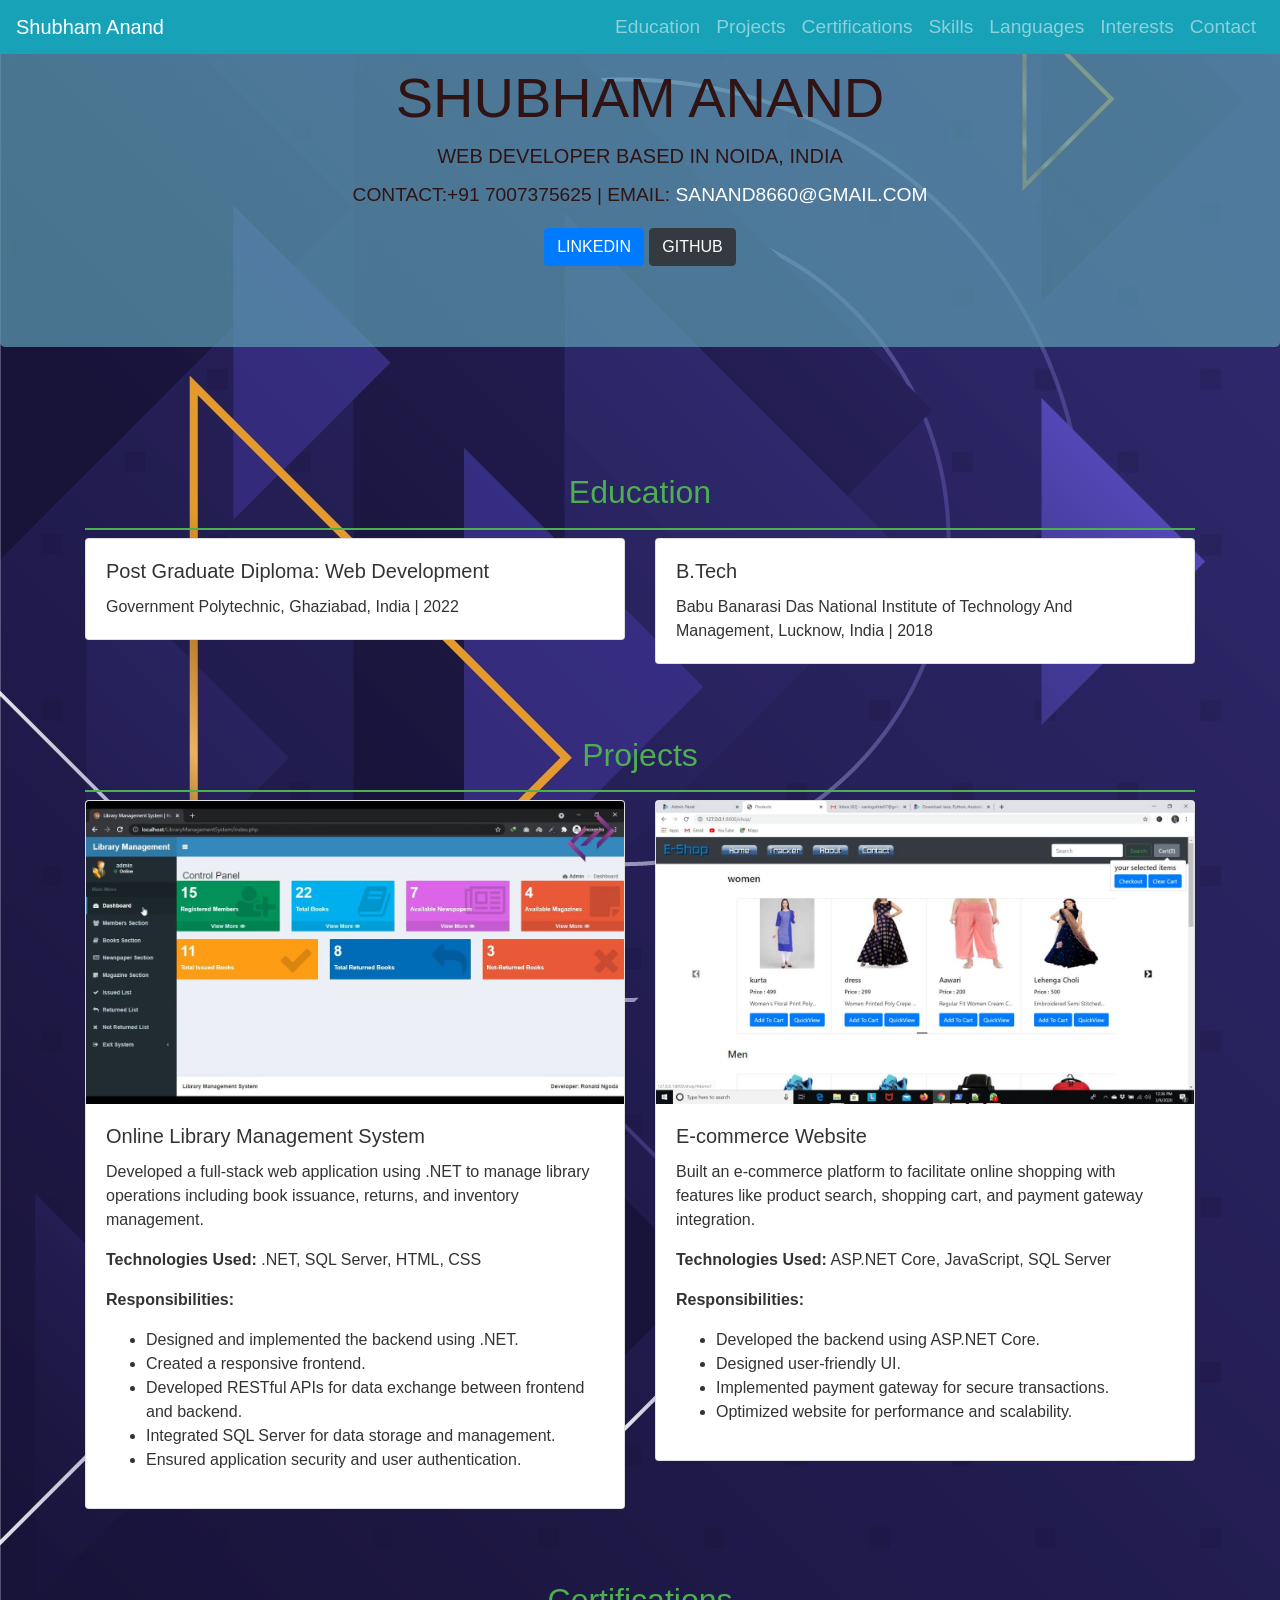
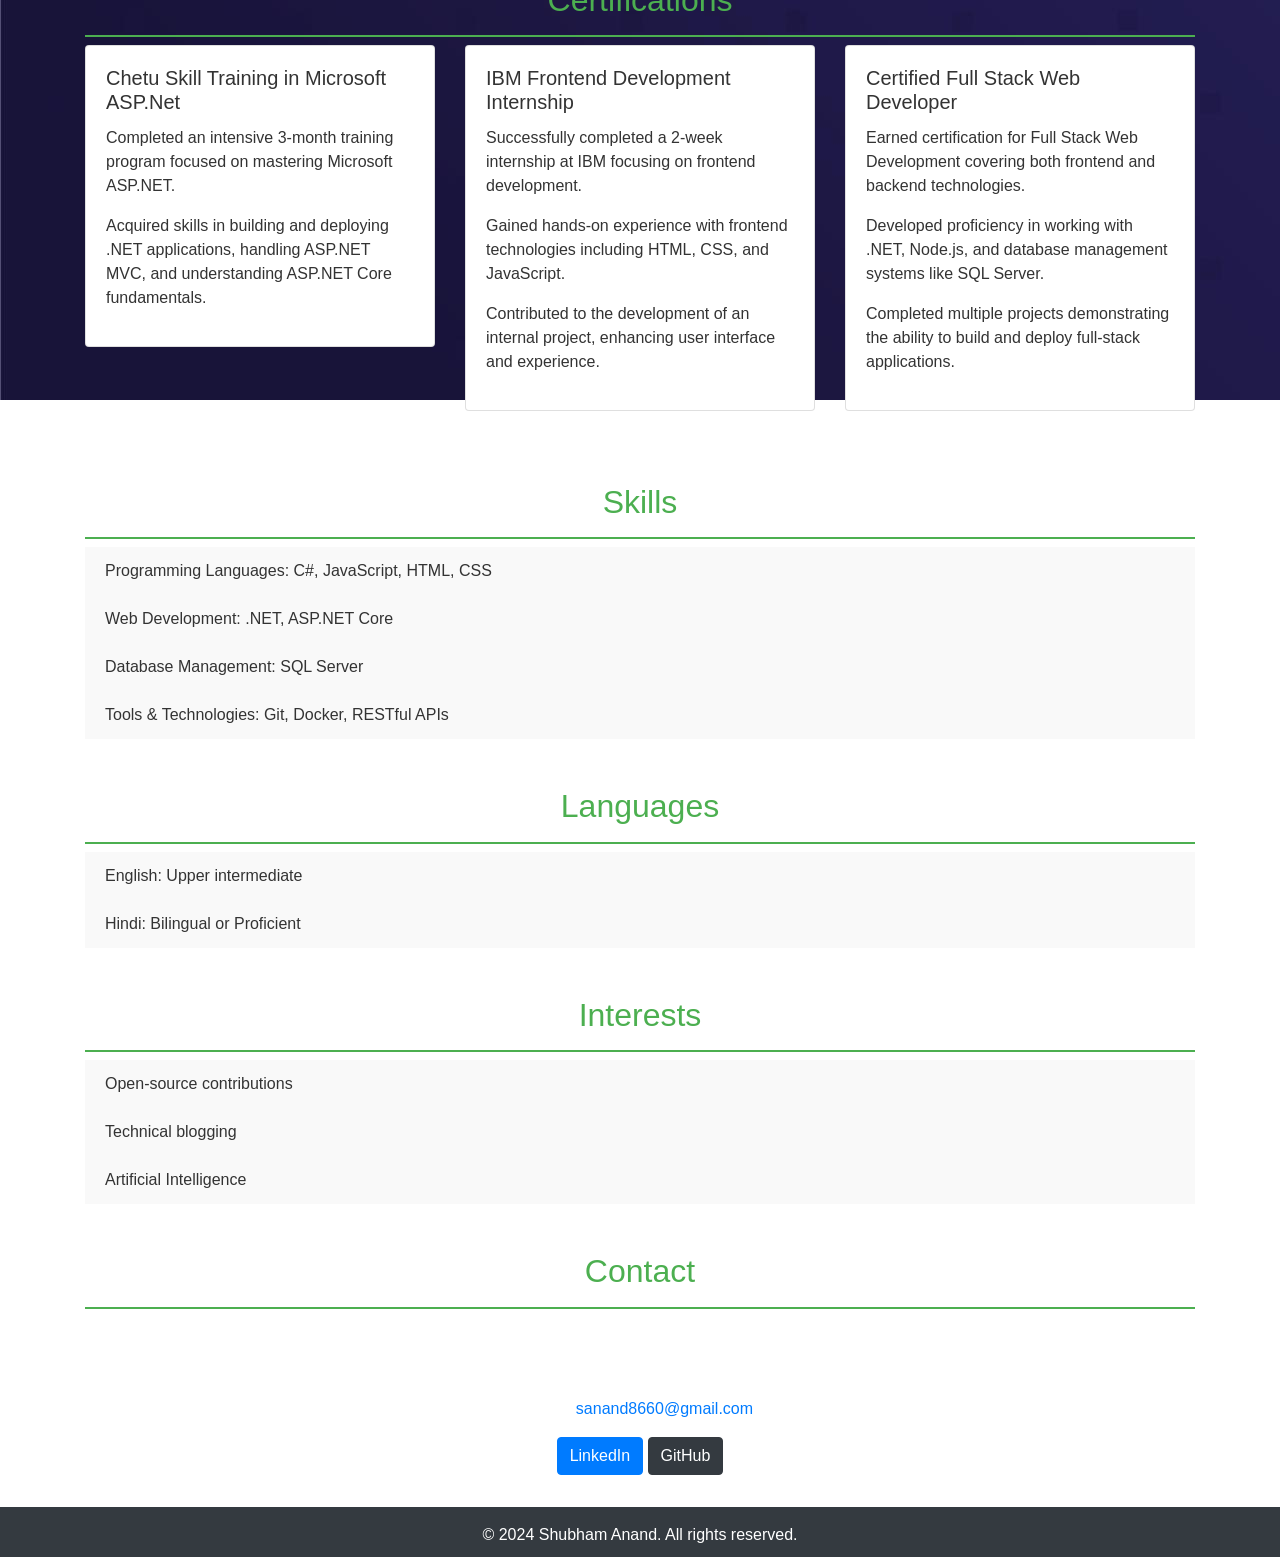
==== index.html @ 3cc94a12 "Rename portfolio.html to index.html convert to index.html" ====
<!DOCTYPE html>
<html lang="en">
<head>
    <meta charset="UTF-8">
    <meta name="viewport" content="width=device-width, initial-scale=1.0">
    <title>Shubham Anand's Portfolio</title>
    <link rel="stylesheet" href="https://stackpath.bootstrapcdn.com/bootstrap/4.5.2/css/bootstrap.min.css">
    <link rel="stylesheet" href="styles.css">
    <link rel="preconnect" href="https://fonts.googleapis.com">
<link rel="preconnect" href="https://fonts.gstatic.com" crossorigin>
<link href="https://fonts.googleapis.com/css2?family=Open+Sans:ital,wght@0,300..800;1,300..800&display=swap" rel="stylesheet">

</head>
<body>
    <script src="/nav.js"></script>

    <header class="jumbotron text-center .bg-secondary.bg-gradient">
        <div class="container">
            <h1 class="display-4 ">Shubham Anand</h1>
            <p class="lead">Web Developer based in Noida, India</p>
            <p>Contact:+91 7007375625 | Email: <a class="text-white" href="https://mail.google.com/mail/?view=cm&fs=1&to=sanand8660@gmail.com" target="_blank"">sanand8660@gmail.com</a></p>
            <p><a href="https://www.linkedin.com/in/shubhamanand96" target="_blank" class="btn btn-primary">LinkedIn</a> <a href="https://github.com/Sanand52" target="_blank" class="btn btn-dark">GitHub</a></p>
        </div>
    </header>

    <main class="container">
        <section id="education">
            <h2 class="text-center">Education</h2>
            <div class="row">
                <div class="col-md-6">
                    <div class="card mb-4">
                        <div class="card-body">
                            <h5 class="card-title">Post Graduate Diploma: Web Development</h5>
                            <p class="card-text">Government Polytechnic, Ghaziabad, India | 2022</p>
                        </div>
                    </div>
                </div>
                <div class="col-md-6">
                    <div class="card mb-4">
                        <div class="card-body">
                            <h5 class="card-title">B.Tech</h5>
                            <p class="card-text">Babu Banarasi Das National Institute of Technology And Management, Lucknow, India | 2018</p>
                        </div>
                    </div>
                </div>
            </div>
        </section>

        <section id="projects">
            <h2 class="text-center">Projects</h2>
            <div class="row">
                
                <div class="col-md-6">
                    <div class="card mb-4">
                        <img src="/Images/Lib.jpg" class="card-img-top" alt="Library Management System" onmouseover="bigImg(this)" onmouseout="normalImg(this)">
                        <div class="card-body">
                            <h5 class="card-title">Online Library Management System</h5>
                            <p class="card-text">Developed a full-stack web application using .NET to manage library operations including book issuance, returns, and inventory management.</p>
                            <p><strong>Technologies Used:</strong> .NET, SQL Server, HTML, CSS</p>
                            <p><strong>Responsibilities:</strong></p>
                            <ul>
                                <li>Designed and implemented the backend using .NET.</li>
                                <li>Created a responsive frontend.</li>
                                <li>Developed RESTful APIs for data exchange between frontend and backend.</li>
                                <li>Integrated SQL Server for data storage and management.</li>
                                <li>Ensured application security and user authentication.</li>
                            </ul>
                        </div>
                    </div>
                </div>
                <div class="col-md-6">
                    <div class="card mb-4">
                        <img src="/Images/Ecom.jpg" class="card-img-top" alt="E-commerce Website" onmouseover="bigImg(this)" onmouseout="normalImg(this)">
                        <div class="card-body">
                            <h5 class="card-title">E-commerce Website</h5>
                            <p class="card-text">Built an e-commerce platform to facilitate online shopping with features like product search, shopping cart, and payment gateway integration.</p>
                            <p><strong>Technologies Used:</strong> ASP.NET Core, JavaScript, SQL Server</p>
                            <p><strong>Responsibilities:</strong></p>
                            <ul>
                                <li>Developed the backend using ASP.NET Core.</li>
                                <li>Designed user-friendly UI.</li>
                                <li>Implemented payment gateway for secure transactions.</li>
                                <li>Optimized website for performance and scalability.</li>
                            </ul>
                        </div>
                    </div>
                </div>
            </div>
        </section>

        <section id="certifications">
            <h2 class="text-center">Certifications</h2>
            <div class="row">
                <div class="col-md-4">
                    <div class="card mb-4">
                        <div class="card-body">
                            <h5 class="card-title">Chetu Skill Training in Microsoft ASP.Net</h5>
                            <p class="card-text">Completed an intensive 3-month training program focused on mastering Microsoft ASP.NET.</p>
                            <p>Acquired skills in building and deploying .NET applications, handling ASP.NET MVC, and understanding ASP.NET Core fundamentals.</p>
                        </div>
                    </div>
                </div>
                <div class="col-md-4">
                    <div class="card mb-4">
                        <div class="card-body">
                            <h5 class="card-title">IBM Frontend Development Internship</h5>
                            <p class="card-text">Successfully completed a 2-week internship at IBM focusing on frontend development.</p>
                            <p>Gained hands-on experience with frontend technologies including HTML, CSS, and JavaScript.</p>
                            <p>Contributed to the development of an internal project, enhancing user interface and experience.</p>
                        </div>
                    </div>
                </div>
                <div class="col-md-4">
                    <div class="card mb-4">
                        <div class="card-body">
                            <h5 class="card-title">Certified Full Stack Web Developer</h5>
                            <p class="card-text">Earned certification for Full Stack Web Development covering both frontend and backend technologies.</p>
                            <p>Developed proficiency in working with .NET, Node.js, and database management systems like SQL Server.</p>
                            <p>Completed multiple projects demonstrating the ability to build and deploy full-stack applications.</p>
                        </div>
                    </div>
                </div>
            </div>
        </section>

        <section id="skills">
            <h2 class="text-center">Skills</h2>
            <ul class="list-group list-group-flush">
                <li class="list-group-item">Programming Languages: C#, JavaScript, HTML, CSS</li>
                <li class="list-group-item">Web Development: .NET, ASP.NET Core</li>
                <li class="list-group-item">Database Management: SQL Server</li>
                <li class="list-group-item">Tools & Technologies: Git, Docker, RESTful APIs</li>
            </ul>
        </section>

        <section id="languages">
            <h2 class="text-center">Languages</h2>
            <ul class="list-group list-group-flush">
                <li class="list-group-item">English: Upper intermediate</li>
                
                <li class="list-group-item">Hindi: Bilingual or Proficient</li>
                
            </ul>
        </section>

        <section id="interests">
            <h2 class="text-center">Interests</h2>
            <ul class="list-group list-group-flush">
                <li class="list-group-item">Open-source contributions</li>
                <li class="list-group-item">Technical blogging</li>
                <li class="list-group-item">Artificial Intelligence</li>
            </ul>
        </section>

        <section id="contact" class="text-white">
            <h2 class="text-center">Contact</h2>
            <p class="text-center">Noida, India 201301</p>
            <p class="text-center">Mobile: 7007375625</p>
            <p class="text-center">Email: <a href="https://mail.google.com/mail/?view=cm&fs=1&to=sanand8660@gmail.com">sanand8660@gmail.com</a></p>
            <p class="text-center">
                <a href="https://www.linkedin.com/in/shubhamanand96" target="_blank" class="btn btn-primary">LinkedIn</a>
                <a href="https://github.com/Sanand52" target="_blank" class="btn btn-dark">GitHub</a>
            </p>
        </section>
    </main>

    <footer class="bg-dark text-white text-center py-3">
        <p>&copy; 2024 Shubham Anand. All rights reserved.</p>
    </footer>

    <script src="https://code.jquery.com/jquery-3.7.1.min.js" integrity="sha256-/JqT3SQfawRcv/BIHPThkBvs0OEvtFFmqPF/lYI/Cxo=" crossorigin="anonymous"></script>
    <script src="https://cdn.jsdelivr.net/npm/@popperjs/core@2.5.4/dist/umd/popper.min.js"></script>
    <script src="https://stackpath.bootstrapcdn.com/bootstrap/4.5.2/js/bootstrap.min.js"></script>
    <script src="script.js"></script>
</body>
</html>
---- styles.css ----
body {
    font-family: Arial, sans-serif;
    margin: 0;
    padding: 0;
    
    color: #333;
    display: grid;
    height: 100vh;
    grid-template-rows: auto 1fr auto;   
}

body {
    background-image: url('/Images/6114100.jpg');
    background-repeat: no-repeat;
    background-attachment: fixed;
    /* Additional styling (e.g., background-size, background-position) */
}

.navbar{
    font: bolder;
    font: 1em sans-serif;
    text-transform: capitalize;
    font-size: larger;
    color: black;
     position: fixed; /* Set the navbar to fixed position */
  top: 0; /* Position the navbar at the top of the page */
  width: 100%; /* Full width */
  z-index:2 
}


header.jumbotron {
    text-transform: uppercase;
    text-decoration: double;
    background-size:auto;
    font-size: larger;
    font-weight: 200;
    color: rgb(48, 20, 20);
    background-color: rgba(92, 154, 175, 0.725);
    padding-bottom: 0.15;
}

header h1 {
    font-size: 2.5em;
}

header p, header a {
    margin: 0.5em 0;
}

main {
    padding: 20px;
    max-width: 1200px;
    margin: 0 auto;
    padding: 16px;
  margin-top: 30px;
  
}

h2 {
    color: #4CAF50;
    border-bottom: 2px solid #4CAF50;
    padding-bottom: 0.5em;
    margin-top: 1.5em;
}

.card img {
    height: 100%;
    /* object-fit: cover; */
    overlay: none;
    
    
}

.list-group-item {
    background-color: #f9f9f9;
    border: none;
}



@media (max-width: 600px) {
    header h1 {
        font-size: 1.8em;
    }
    
    main {
        padding: 10px;
    }

    h2 {
        font-size: 1.5em;
    }
}

nav.shift ul li a {
    position:relative;
    z-index: 1;
  }
  nav.shift ul li a:hover {
    color: #91640F;
  }
  nav.shift ul li a:after {
    display: block;
    position: absolute;
    top: 0;
    left: 0;
    bottom: 0;
    right: 0;
    margin: auto;
    width: 100%;
    height: 1px;
    content: '.';
    color: transparent;
    background: #9196af;
    visibility: none;
    opacity: 0;
    z-index: -1;
  }
  nav.shift ul li a:hover:after {
    opacity: 1;
    visibility: visible;
    height: 100%;
  }
  
  
  
  /* Keyframes
  @-webkit-keyframes fill {
    0% {
      width: 0%;
      height: 1px;
    }
    50% {
      width: 100%;
      height: 1px;
    }
    100% {
      width: 100%;
      height: 100%;
      background: #333;
    }
  } */
  
  /* Keyframes */
  /* @-webkit-keyframes circle {
    0% {
      width: 1px;
      top: 0;
      left: 0;
      bottom: 0;
      right: 0;
      margin: auto;
      height: 1px;
      z-index: -1;
      background: #eee;
      border-radius: 100%;
    }
    100% {
      background: #aaa;
      height: 5000%;
      width: 5000%;
      z-index: -1;
      top: 0;
      bottom: 0;
      left: 0;
      right: 0;
      margin: auto;
      border-radius: 0;
    }
  } */

  footer {
    bottom:0;
    width:100%;
    height:50px;
    }

    /* for projects card */
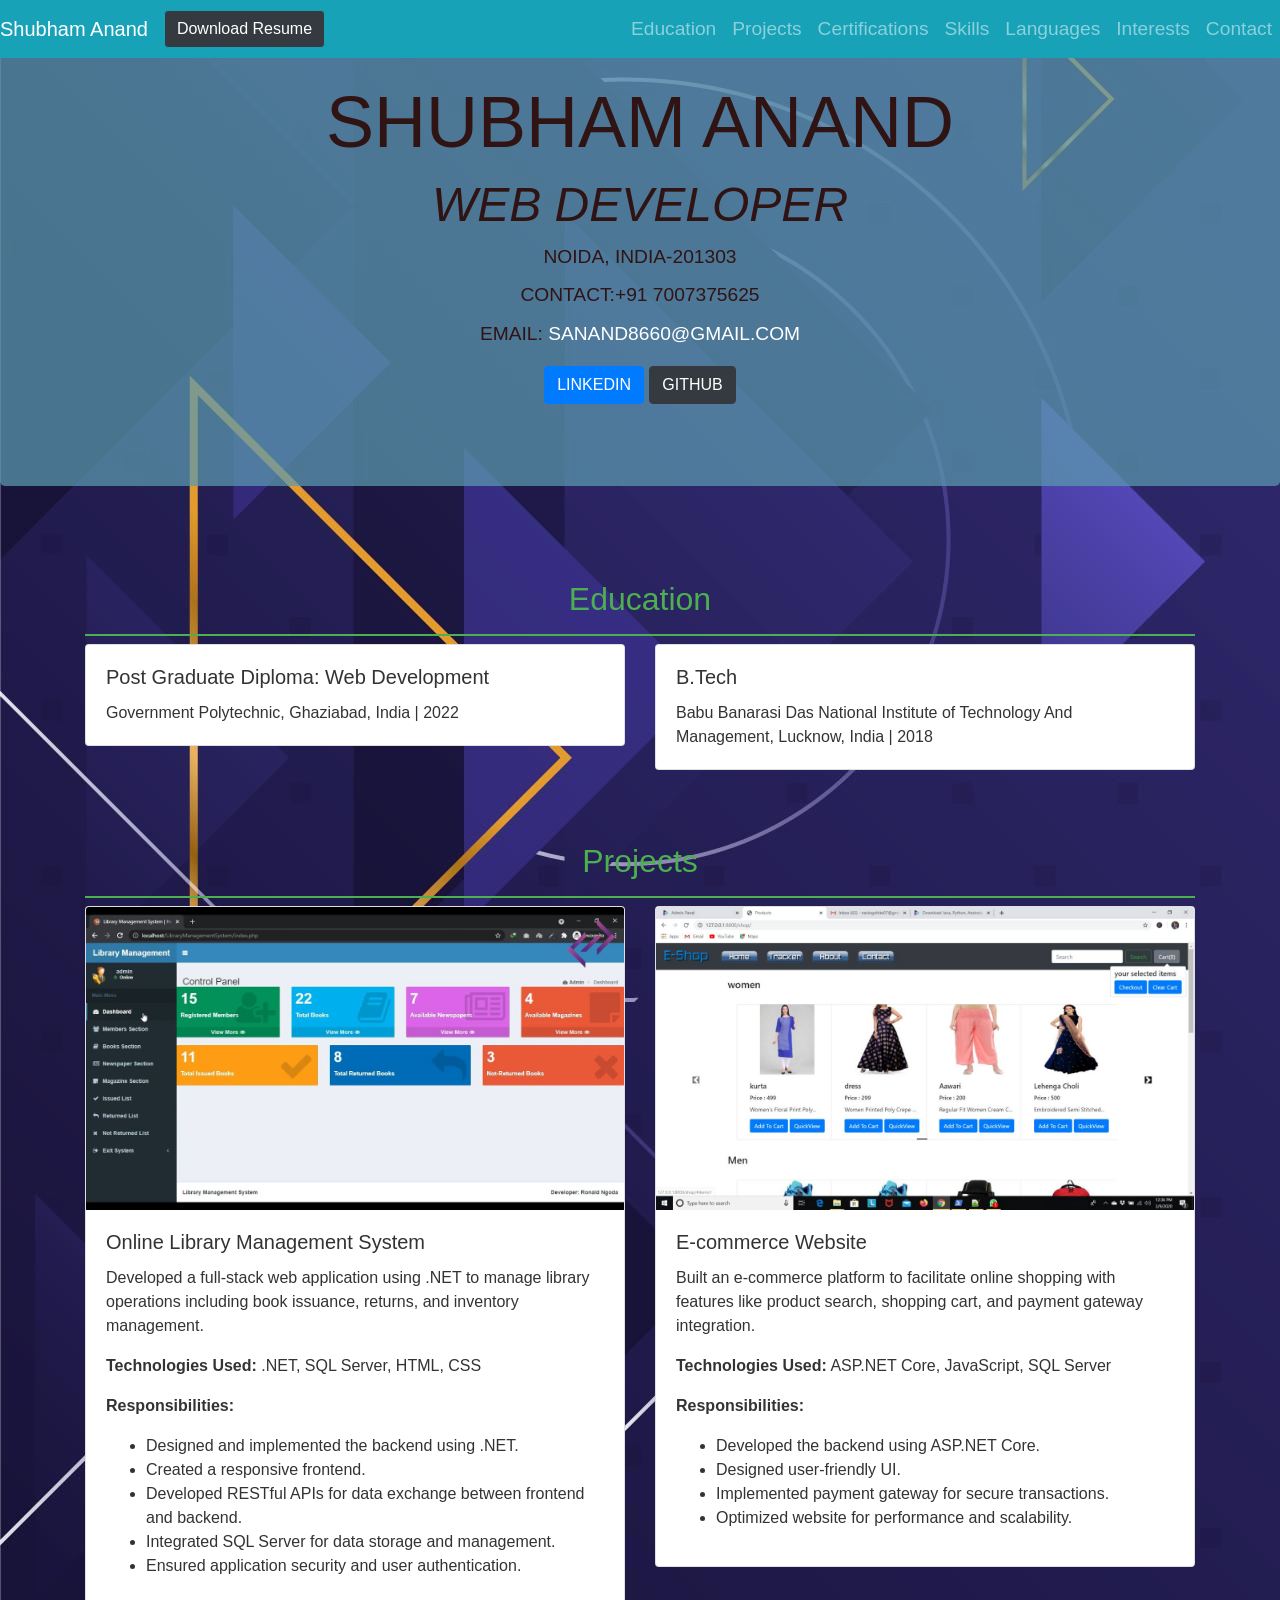
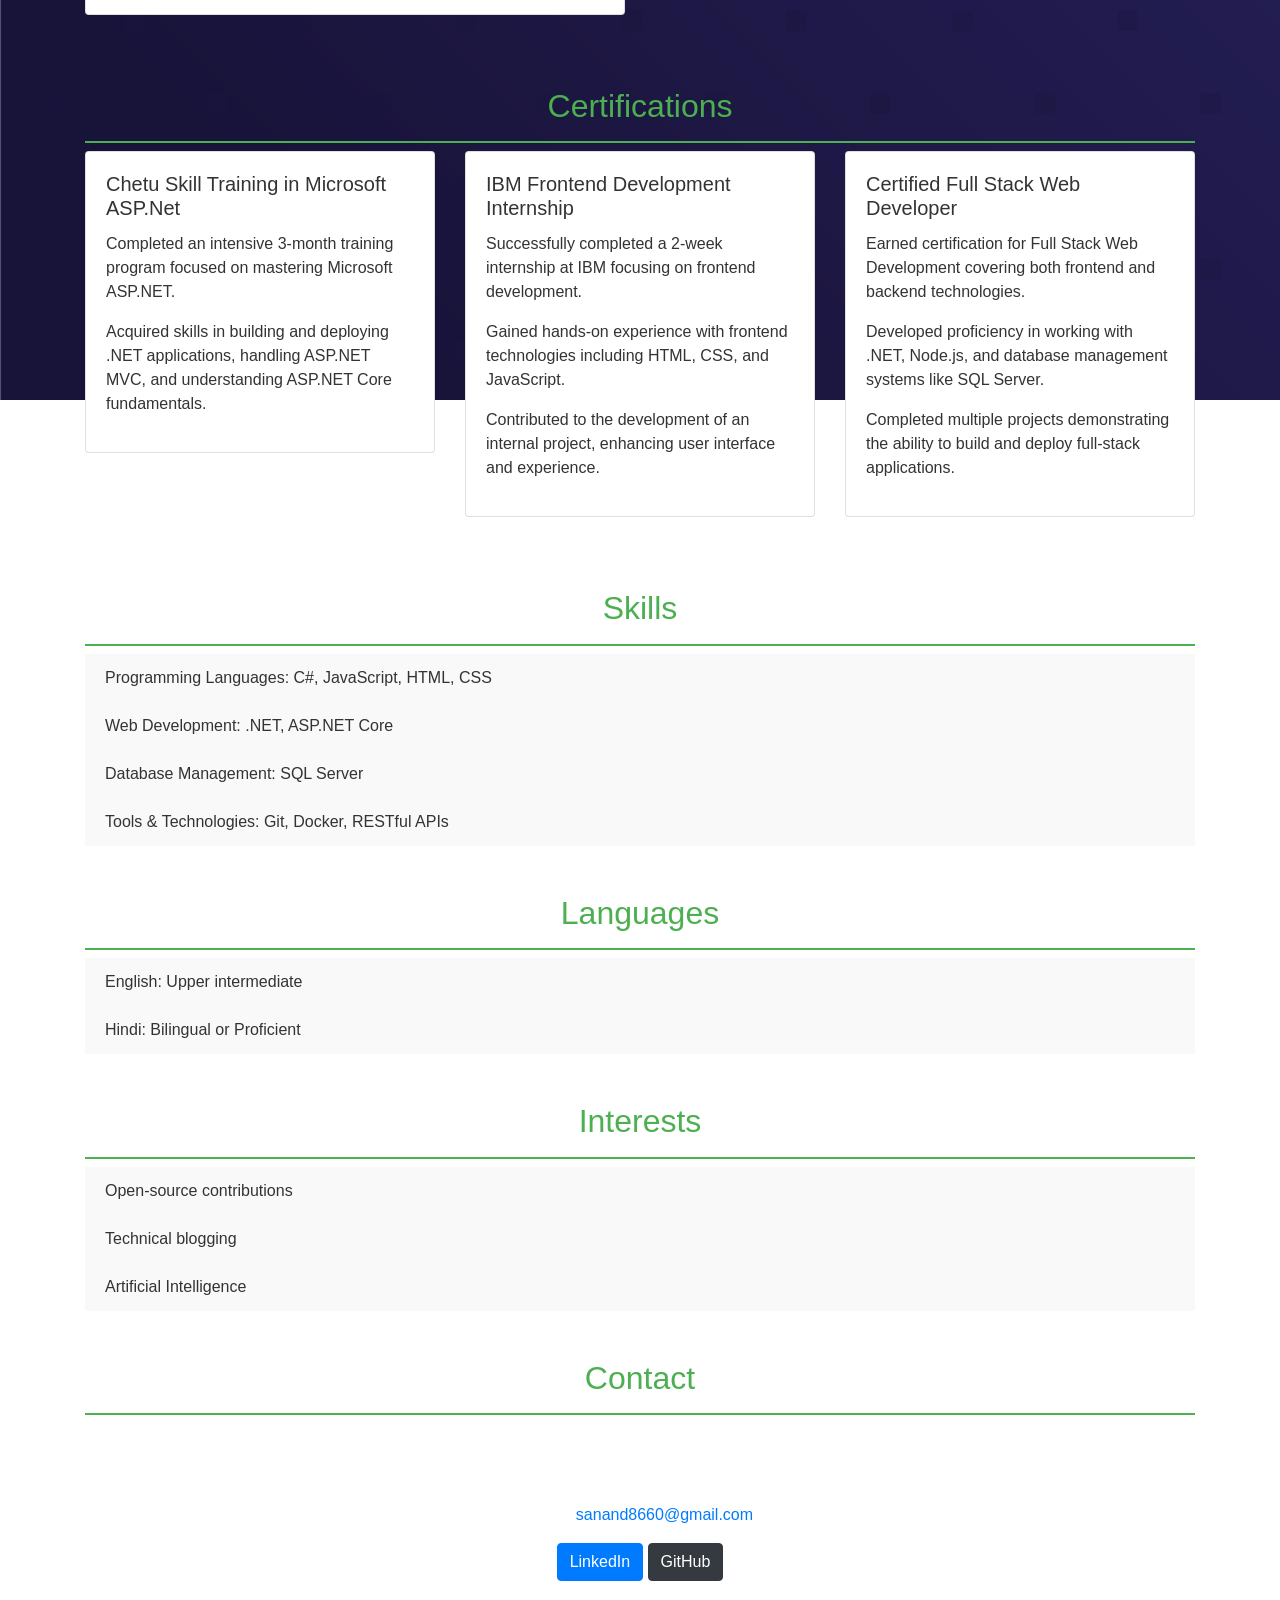
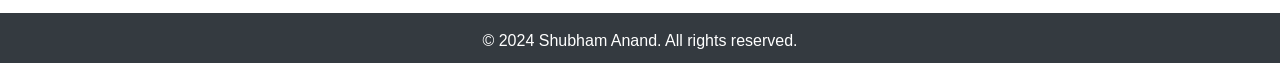
==== commit f4cf9458: "update css2" ====
--- a/index.html
+++ b/index.html
@@ -12,13 +12,15 @@
 
 </head>
 <body>
-    <script src="/nav.js"></script>
+    <script src="nav.js"></script>
 
     <header class="jumbotron text-center .bg-secondary.bg-gradient">
         <div class="container">
-            <h1 class="display-4 ">Shubham Anand</h1>
-            <p class="lead">Web Developer based in Noida, India</p>
-            <p>Contact:+91 7007375625 | Email: <a class="text-white" href="https://mail.google.com/mail/?view=cm&fs=1&to=sanand8660@gmail.com" target="_blank"">sanand8660@gmail.com</a></p>
+            <h1 class="display-3 ">Shubham Anand</h1>
+            <p class="lead"><h1 class="display-5 font-italic text-decoration-underline font-weight-normal">Web Developer</h1> </p>
+            <p>Noida, India-201303</p>
+            <p>Contact:+91 7007375625 </p>
+            <p> Email: <a class="text-white" href="https://mail.google.com/mail/?view=cm&fs=1&to=sanand8660@gmail.com" target="_blank"">sanand8660@gmail.com</a></p>
             <p><a href="https://www.linkedin.com/in/shubhamanand96" target="_blank" class="btn btn-primary">LinkedIn</a> <a href="https://github.com/Sanand52" target="_blank" class="btn btn-dark">GitHub</a></p>
         </div>
     </header>
@@ -52,7 +54,7 @@
                 
                 <div class="col-md-6">
                     <div class="card mb-4">
-                        <img src="/Images/Lib.jpg" class="card-img-top" alt="Library Management System" onmouseover="bigImg(this)" onmouseout="normalImg(this)">
+                        <img src="Images/Lib.jpg" class="card-img-top" alt="Library Management System" onmouseover="bigImg(this)" onmouseout="normalImg(this)">
                         <div class="card-body">
                             <h5 class="card-title">Online Library Management System</h5>
                             <p class="card-text">Developed a full-stack web application using .NET to manage library operations including book issuance, returns, and inventory management.</p>
@@ -70,7 +72,7 @@
                 </div>
                 <div class="col-md-6">
                     <div class="card mb-4">
-                        <img src="/Images/Ecom.jpg" class="card-img-top" alt="E-commerce Website" onmouseover="bigImg(this)" onmouseout="normalImg(this)">
+                        <img src="Images/Ecom.jpg" class="card-img-top" alt="E-commerce Website" onmouseover="bigImg(this)" onmouseout="normalImg(this)">
                         <div class="card-body">
                             <h5 class="card-title">E-commerce Website</h5>
                             <p class="card-text">Built an e-commerce platform to facilitate online shopping with features like product search, shopping cart, and payment gateway integration.</p>
--- a/styles.css
+++ b/styles.css
@@ -10,10 +10,11 @@
 }
 
 body {
-    background-image: url('/Images/6114100.jpg');
+    background-image: url('Images/6114100.jpg');
     background-repeat: no-repeat;
     background-attachment: fixed;
     /* Additional styling (e.g., background-size, background-position) */
+    z-index: -1;
 }
 
 .navbar{
@@ -25,7 +26,9 @@
      position: fixed; /* Set the navbar to fixed position */
   top: 0; /* Position the navbar at the top of the page */
   width: 100%; /* Full width */
-  z-index:2 
+  z-index:2 ;
+  padding: 10px 0;
+  
 }
 
 
@@ -37,7 +40,24 @@
     font-weight: 200;
     color: rgb(48, 20, 20);
     background-color: rgba(92, 154, 175, 0.725);
-    padding-bottom: 0.15;
+    /* padding-bottom: 0.15; */
+    padding-top: 60px;
+    margin-top: 1.5%;
+    margin-bottom: 0px;
+    
+}
+
+/* Example media query for smaller screens */
+@media (max-width: 600px) {
+  .navbar {
+      padding: 20px 0; /* Adjust padding for smaller screens if needed */
+  }
+
+  header.jumbotron {
+      padding-top: 80px;
+       /* Adjust padding to match the new navbar height */
+       margin-top: 1.5%;
+  }
 }
 
 header h1 {
@@ -124,51 +144,7 @@
   }
   
   
-  
-  /* Keyframes
-  @-webkit-keyframes fill {
-    0% {
-      width: 0%;
-      height: 1px;
-    }
-    50% {
-      width: 100%;
-      height: 1px;
-    }
-    100% {
-      width: 100%;
-      height: 100%;
-      background: #333;
-    }
-  } */
-  
-  /* Keyframes */
-  /* @-webkit-keyframes circle {
-    0% {
-      width: 1px;
-      top: 0;
-      left: 0;
-      bottom: 0;
-      right: 0;
-      margin: auto;
-      height: 1px;
-      z-index: -1;
-      background: #eee;
-      border-radius: 100%;
-    }
-    100% {
-      background: #aaa;
-      height: 5000%;
-      width: 5000%;
-      z-index: -1;
-      top: 0;
-      bottom: 0;
-      left: 0;
-      right: 0;
-      margin: auto;
-      border-radius: 0;
-    }
-  } */
+ 
 
   footer {
     bottom:0;
@@ -177,4 +153,7 @@
     }
 
     /* for projects card */
-    +
+    /* button */
+    
+    
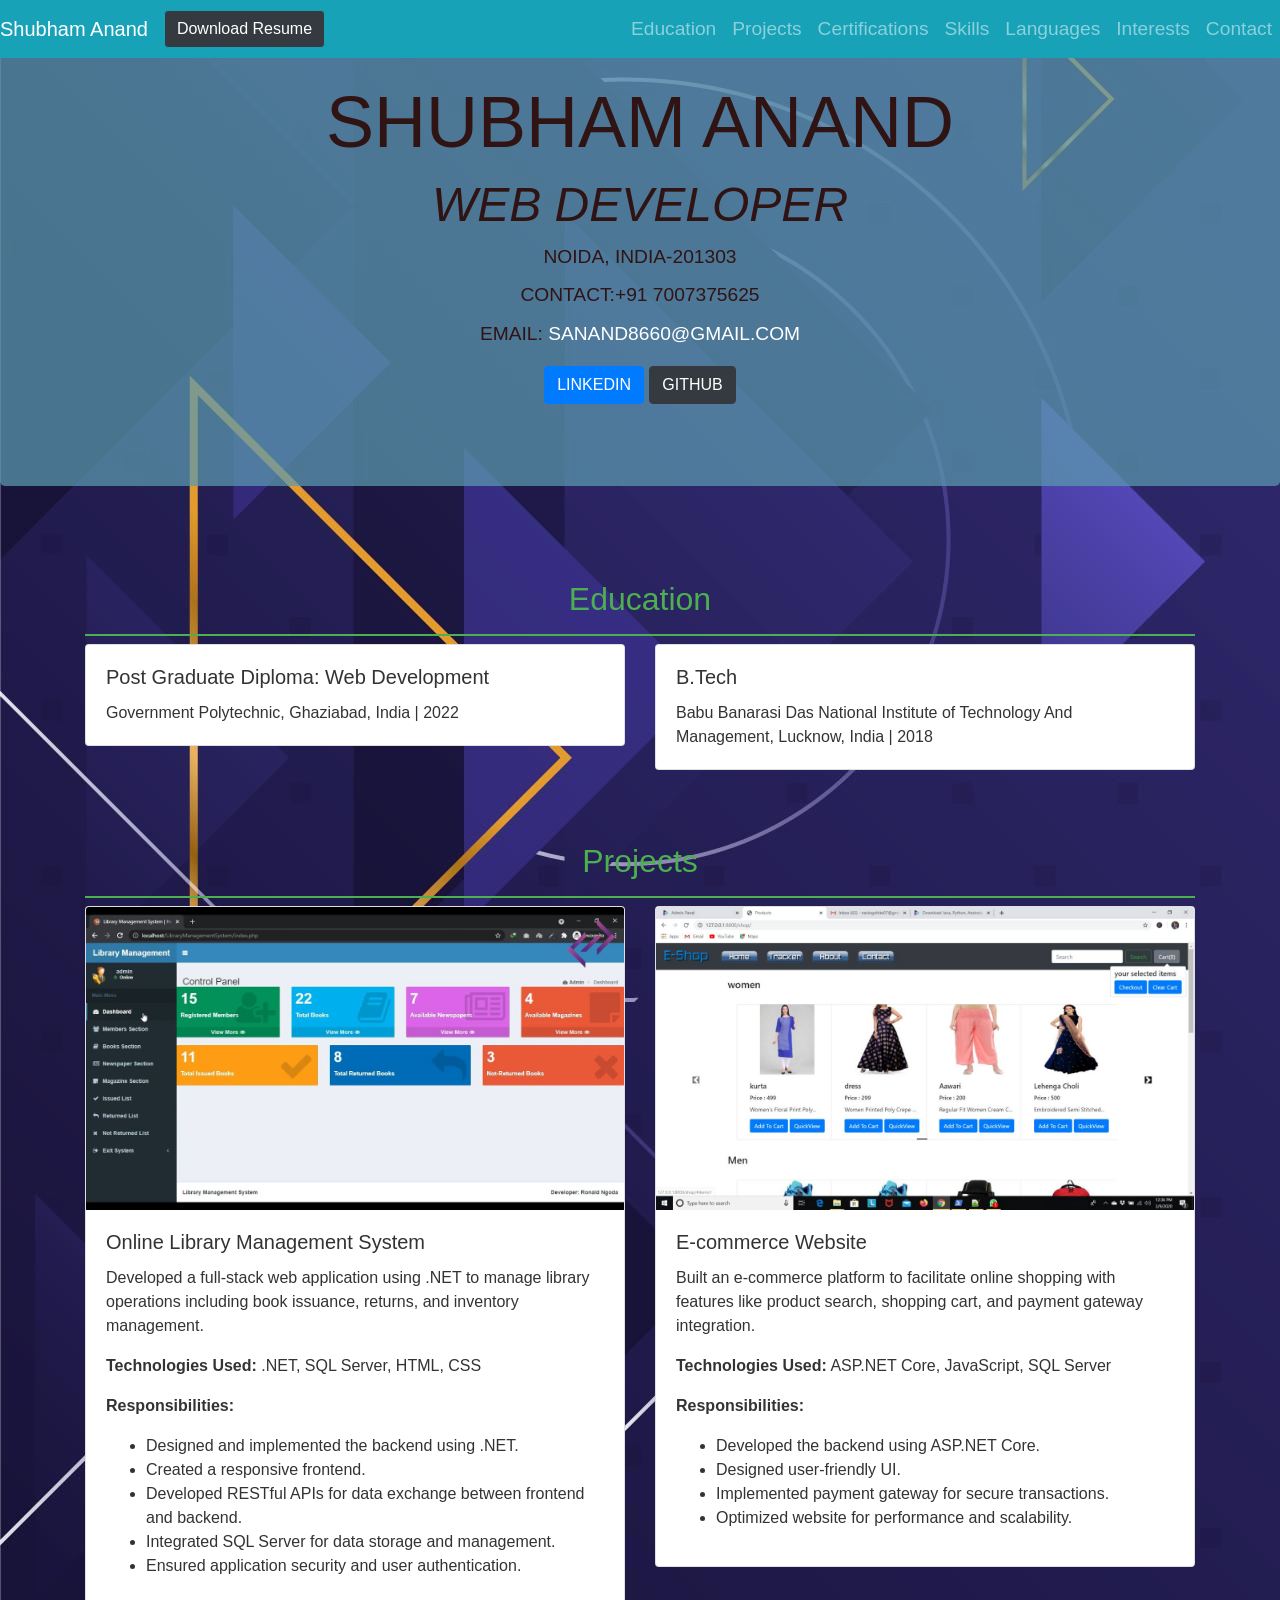
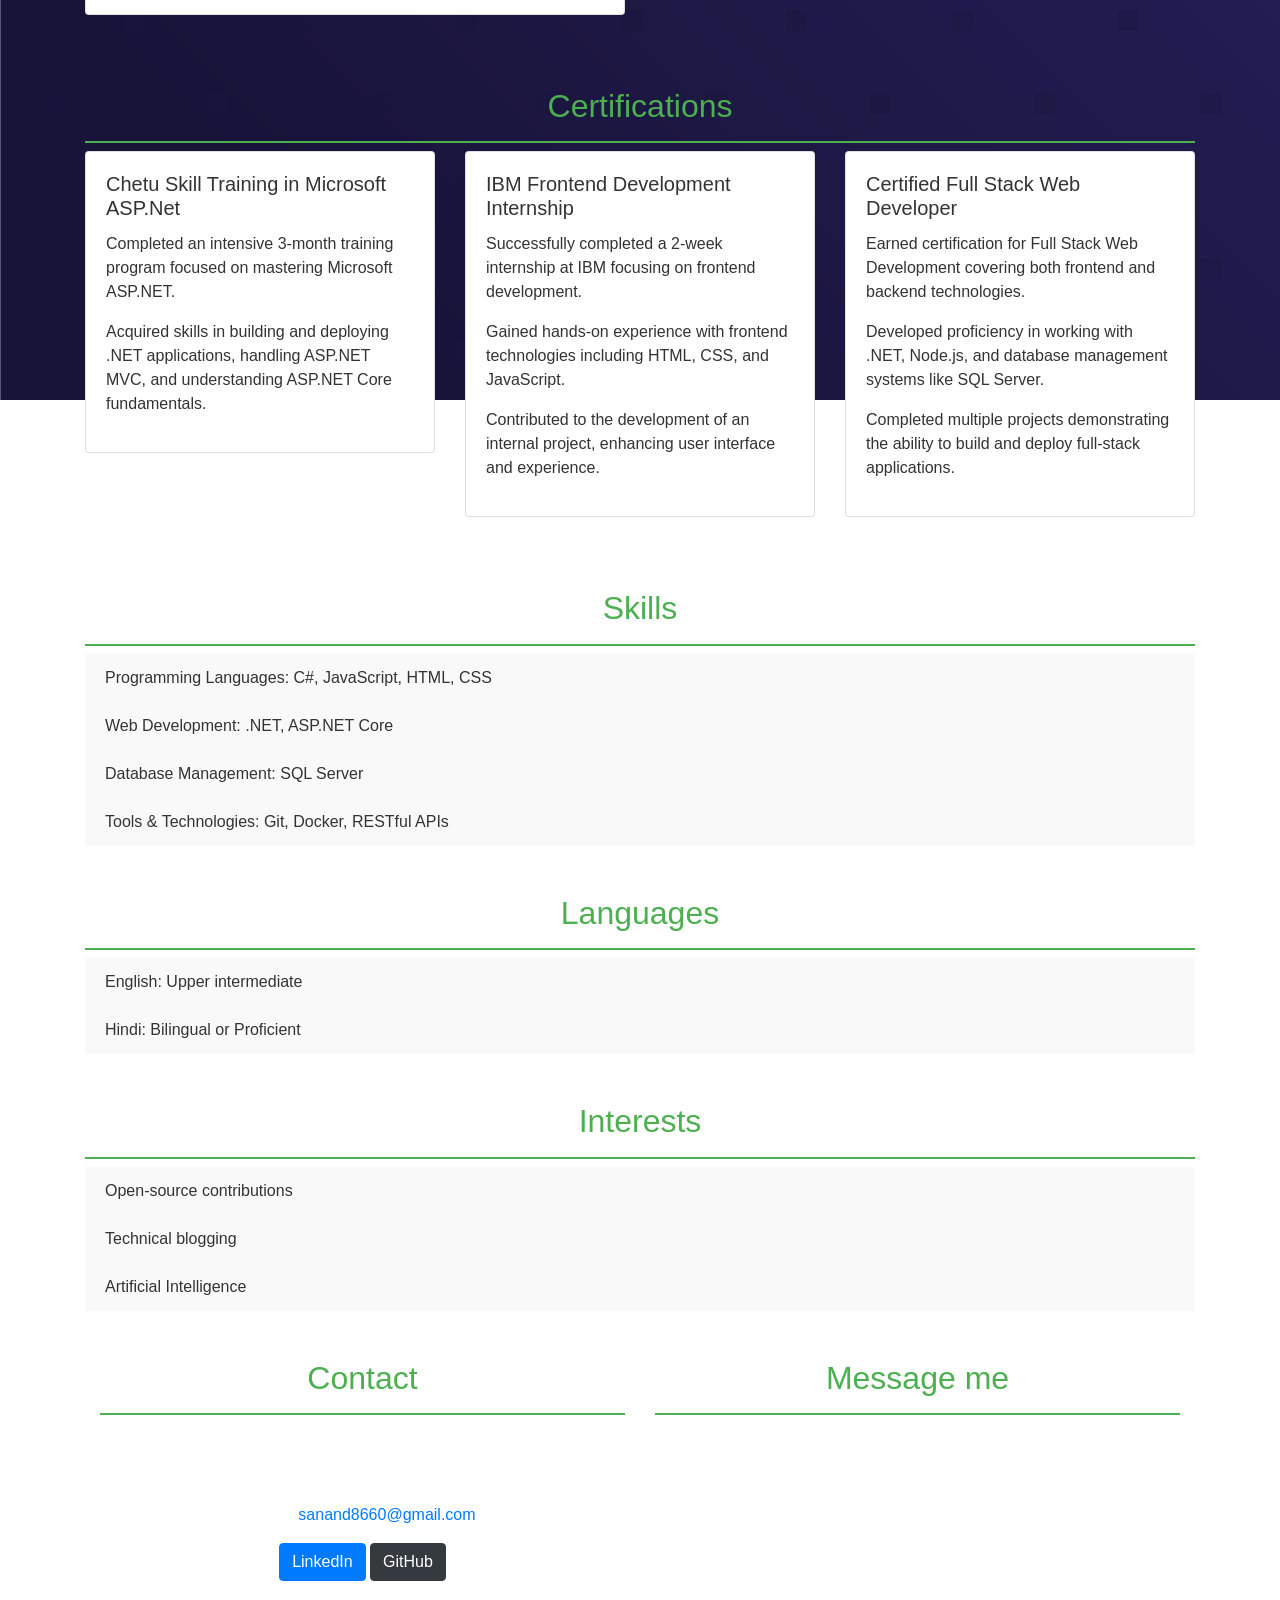
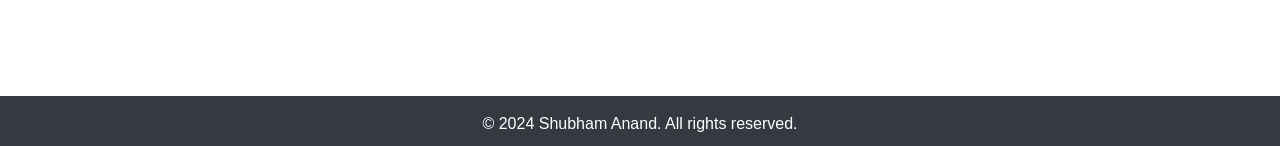
==== commit 7be3f889: "contact" ====
--- a/index.html
+++ b/index.html
@@ -153,16 +153,18 @@
                 <li class="list-group-item">Artificial Intelligence</li>
             </ul>
         </section>
-
-        <section id="contact" class="text-white">
-            <h2 class="text-center">Contact</h2>
-            <p class="text-center">Noida, India 201301</p>
-            <p class="text-center">Mobile: 7007375625</p>
-            <p class="text-center">Email: <a href="https://mail.google.com/mail/?view=cm&fs=1&to=sanand8660@gmail.com">sanand8660@gmail.com</a></p>
-            <p class="text-center">
-                <a href="https://www.linkedin.com/in/shubhamanand96" target="_blank" class="btn btn-primary">LinkedIn</a>
-                <a href="https://github.com/Sanand52" target="_blank" class="btn btn-dark">GitHub</a>
-            </p>
+       
+        <section id="contact" class="text-white"><div class="container">
+            <div class="row">
+                <div class="col-md-6">
+                    <script src="contact.js"></script>
+                </div>
+                <div class="col-md-6">
+                    <h2 class="text-center">Message me</h2>
+                    <iframe src="https://docs.google.com/forms/d/e/1FAIpQLScBxPeLXb9M8dMLbz73r2_We2d0xEqDEUEvKeMk83cAXkg2Dw/viewform?embedded=true" width="530" height="250" frameborder="0" marginheight="0" marginwidth="0">Loading…</iframe>
+                </div>
+            </div>
+        </div>
         </section>
     </main>
 
